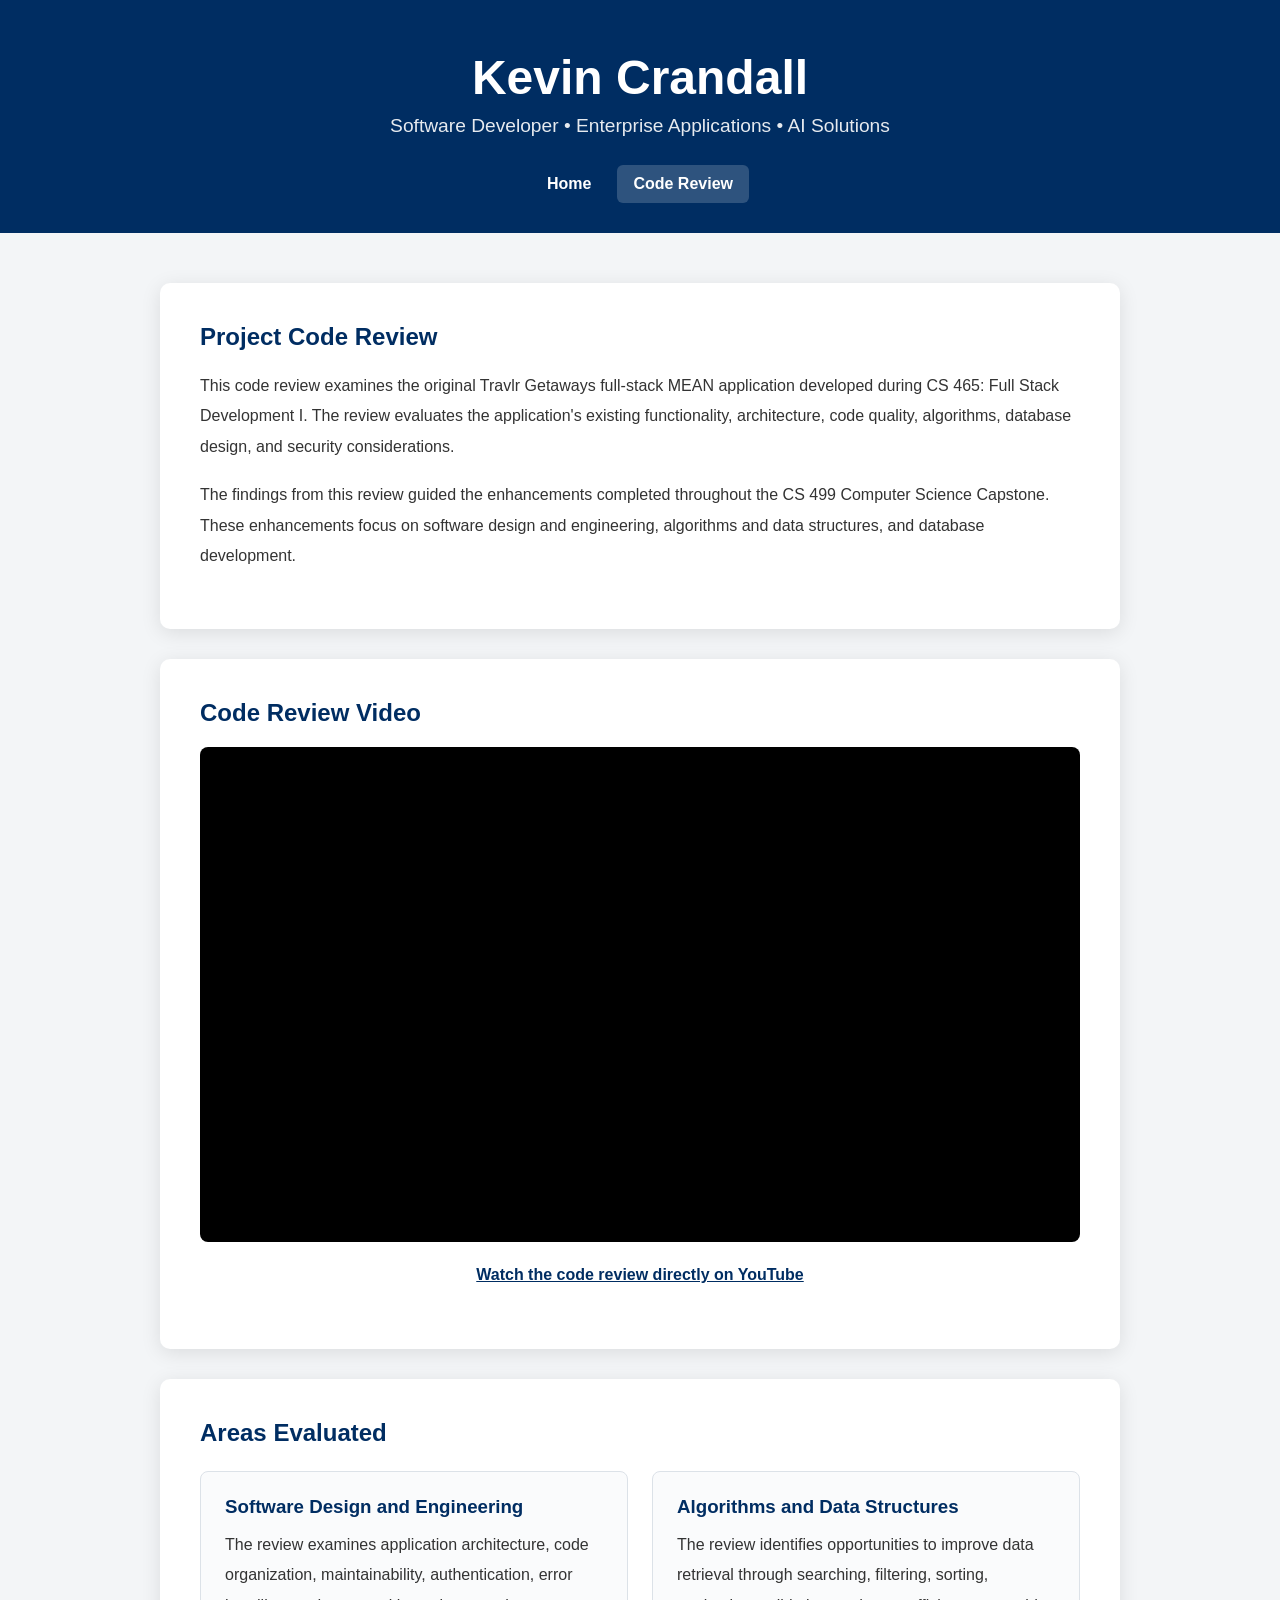
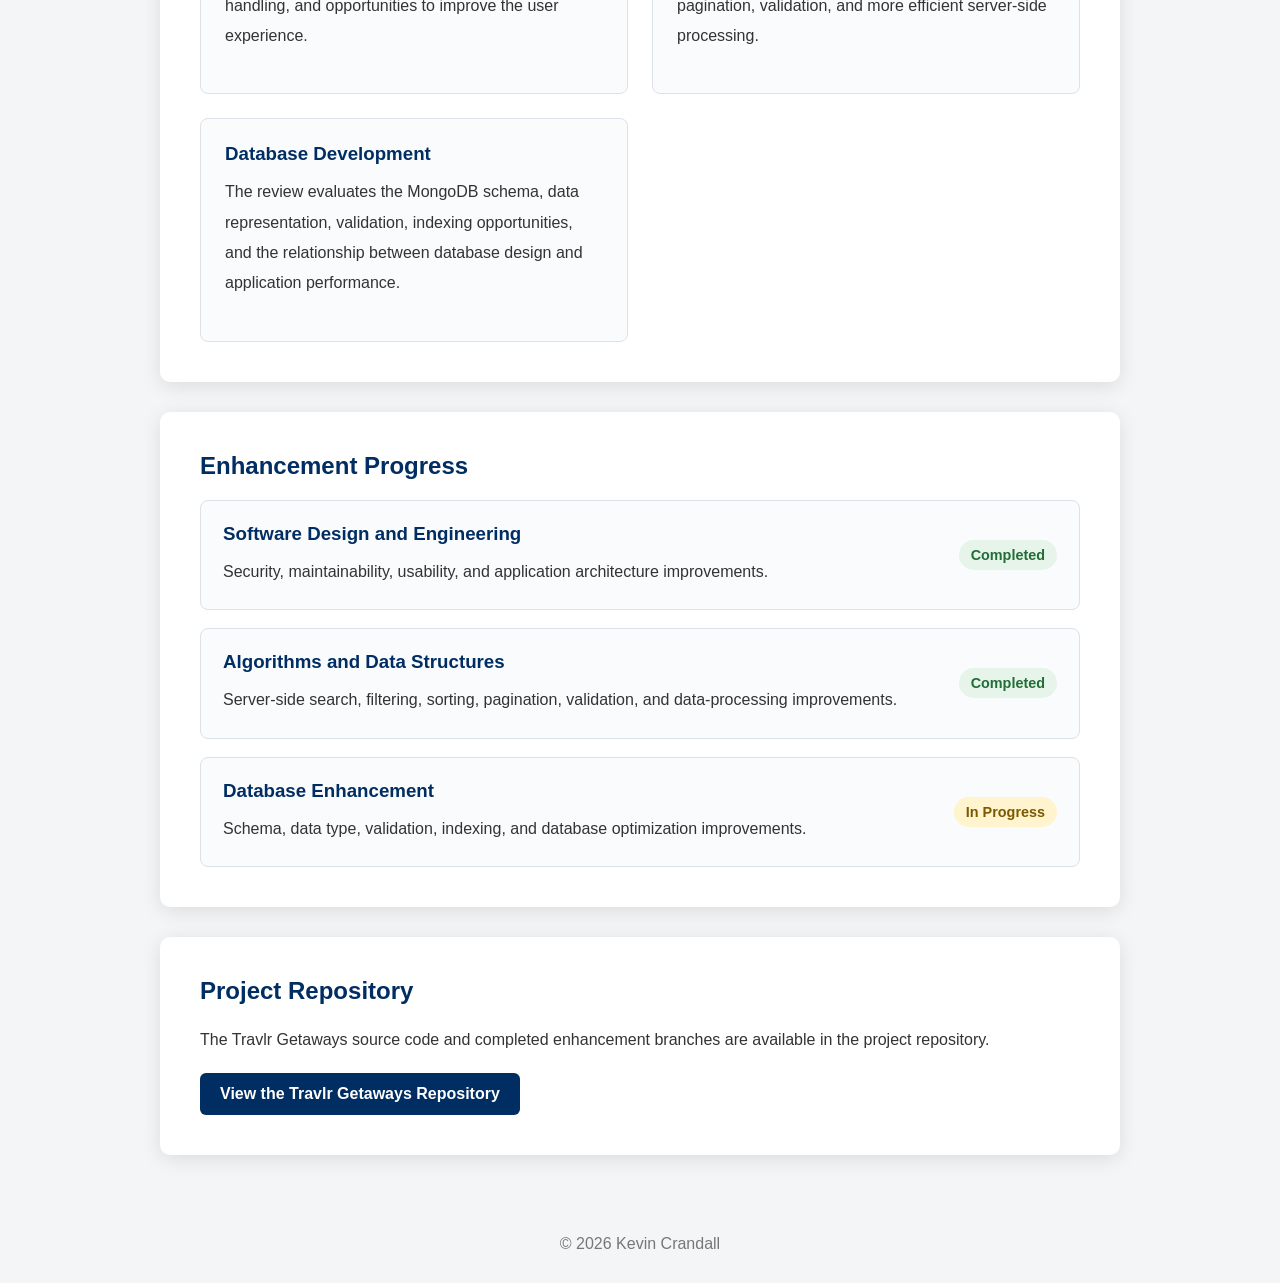
==== code-review.html @ 1a6085f7 "Publish capstone code review to ePortfolio" ====
<!DOCTYPE html>
<html lang="en">

<head>
    <meta charset="UTF-8">
    <meta name="viewport" content="width=device-width, initial-scale=1.0">

    <title>Code Review | Kevin Crandall</title>

    <link rel="stylesheet" href="style.css">
</head>

<body>

    <header>
        <h1>Kevin Crandall</h1>

        <p class="subtitle">
            Software Developer • Enterprise Applications • AI Solutions
        </p>

        <nav aria-label="Primary navigation">
            <a href="index.html">Home</a>
            <a href="code-review.html" class="active">Code Review</a>
        </nav>
    </header>

    <main>

        <section class="card">

            <h2>Project Code Review</h2>

            <p>
                This code review examines the original Travlr Getaways full-stack
                MEAN application developed during CS 465: Full Stack Development I.
                The review evaluates the application's existing functionality,
                architecture, code quality, algorithms, database design, and
                security considerations.
            </p>

            <p>
                The findings from this review guided the enhancements completed
                throughout the CS 499 Computer Science Capstone. These enhancements
                focus on software design and engineering, algorithms and data
                structures, and database development.
            </p>

        </section>

        <section class="card">

            <h2>Code Review Video</h2>

            <div class="video-container">
                <iframe
                    src="https://www.youtube.com/embed/pPTbL6goKPQ"
                    title="CS 499 Capstone Code Review - Travlr Getaways MEAN Application"
                    allow="accelerometer; autoplay; clipboard-write; encrypted-media; gyroscope; picture-in-picture; web-share"
                    allowfullscreen>
                </iframe>
            </div>

            <p class="video-link">
                <a
                    href="https://youtu.be/pPTbL6goKPQ"
                    target="_blank"
                    rel="noopener noreferrer">
                    Watch the code review directly on YouTube
                </a>
            </p>

        </section>

        <section class="card">

            <h2>Areas Evaluated</h2>

            <div class="portfolio-grid">

                <article class="portfolio-item">
                    <h3>Software Design and Engineering</h3>

                    <p>
                        The review examines application architecture, code
                        organization, maintainability, authentication, error handling,
                        and opportunities to improve the user experience.
                    </p>
                </article>

                <article class="portfolio-item">
                    <h3>Algorithms and Data Structures</h3>

                    <p>
                        The review identifies opportunities to improve data retrieval
                        through searching, filtering, sorting, pagination, validation,
                        and more efficient server-side processing.
                    </p>
                </article>

                <article class="portfolio-item">
                    <h3>Database Development</h3>

                    <p>
                        The review evaluates the MongoDB schema, data representation,
                        validation, indexing opportunities, and the relationship
                        between database design and application performance.
                    </p>
                </article>

            </div>

        </section>

        <section class="card">

            <h2>Enhancement Progress</h2>

            <div class="progress-list">

                <div class="progress-item">
                    <div>
                        <h3>Software Design and Engineering</h3>
                        <p>
                            Security, maintainability, usability, and application
                            architecture improvements.
                        </p>
                    </div>

                    <span class="status completed">Completed</span>
                </div>

                <div class="progress-item">
                    <div>
                        <h3>Algorithms and Data Structures</h3>
                        <p>
                            Server-side search, filtering, sorting, pagination,
                            validation, and data-processing improvements.
                        </p>
                    </div>

                    <span class="status completed">Completed</span>
                </div>

                <div class="progress-item">
                    <div>
                        <h3>Database Enhancement</h3>
                        <p>
                            Schema, data type, validation, indexing, and database
                            optimization improvements.
                        </p>
                    </div>

                    <span class="status in-progress">In Progress</span>
                </div>

            </div>

        </section>

        <section class="card">

            <h2>Project Repository</h2>

            <p>
                The Travlr Getaways source code and completed enhancement branches
                are available in the project repository.
            </p>

            <a
                class="button"
                href="https://github.com/kcrandall81087/CS465"
                target="_blank"
                rel="noopener noreferrer">
                View the Travlr Getaways Repository
            </a>

        </section>

    </main>

    <footer>
        &copy; 2026 Kevin Crandall
    </footer>

</body>

</html>
---- style.css ----
* {
    margin: 0;
    padding: 0;
    box-sizing: border-box;
}

body {
    font-family: "Segoe UI", Arial, sans-serif;
    background: #f3f5f7;
    color: #333;
}

header {
    background: #002d62;
    color: white;
    padding: 50px 20px 30px;
    text-align: center;
}

header h1 {
    font-size: 3rem;
    margin-bottom: 10px;
}

.subtitle {
    font-size: 1.2rem;
    opacity: 0.9;
}

nav {
    display: flex;
    justify-content: center;
    flex-wrap: wrap;
    gap: 10px;
    margin-top: 28px;
}

nav a {
    color: white;
    padding: 10px 16px;
    border-radius: 6px;
    text-decoration: none;
    font-weight: 600;
    transition: background 0.2s ease;
}

nav a:hover,
nav a:focus,
nav a.active {
    background: rgba(255, 255, 255, 0.18);
}

main {
    max-width: 1000px;
    margin: 50px auto;
    padding: 0 20px;
}

.card {
    background: white;
    padding: 40px;
    margin-bottom: 30px;
    border-radius: 10px;
    box-shadow: 0 4px 20px rgba(0, 0, 0, 0.10);
}

.card h2 {
    color: #002d62;
    margin-bottom: 20px;
}

.card h3 {
    color: #002d62;
    margin-bottom: 12px;
}

.card p {
    margin-bottom: 18px;
    line-height: 1.9;
}

.portfolio-grid {
    display: grid;
    grid-template-columns: repeat(2, minmax(0, 1fr));
    gap: 24px;
    margin-top: 24px;
}

.portfolio-item {
    padding: 24px;
    border: 1px solid #dce2e8;
    border-radius: 8px;
    background: #fafbfc;
}

.button {
    display: inline-block;
    background: #002d62;
    color: white;
    padding: 12px 20px;
    border-radius: 6px;
    text-decoration: none;
    font-weight: 600;
    transition: background 0.2s ease;
}

.button:hover,
.button:focus {
    background: #004a99;
}

.status {
    display: inline-block;
    padding: 7px 12px;
    border-radius: 20px;
    font-size: 0.9rem;
    font-weight: 700;
}

.status.completed {
    background: #e6f4ea;
    color: #216e39;
}

.status.in-progress {
    background: #fff4ce;
    color: #7a5900;
}

.video-container {
    position: relative;
    width: 100%;
    padding-top: 56.25%;
    overflow: hidden;
    background: #000;
    border-radius: 8px;
}

.video-container iframe {
    position: absolute;
    inset: 0;
    width: 100%;
    height: 100%;
    border: 0;
}

.video-link {
    margin-top: 18px;
    margin-bottom: 0;
    text-align: center;
}

.video-link a {
    color: #002d62;
    font-weight: 600;
}

.progress-list {
    display: flex;
    flex-direction: column;
    gap: 18px;
}

.progress-item {
    display: flex;
    justify-content: space-between;
    align-items: center;
    gap: 24px;
    padding: 22px;
    border: 1px solid #dce2e8;
    border-radius: 8px;
    background: #fafbfc;
}

.progress-item p {
    margin-bottom: 0;
}

footer {
    text-align: center;
    padding: 30px;
    color: #777;
}

@media (max-width: 700px) {
    header h1 {
        font-size: 2.3rem;
    }

    .card {
        padding: 28px 22px;
    }

    .portfolio-grid {
        grid-template-columns: 1fr;
    }

    .progress-item {
        align-items: flex-start;
        flex-direction: column;
    }
}
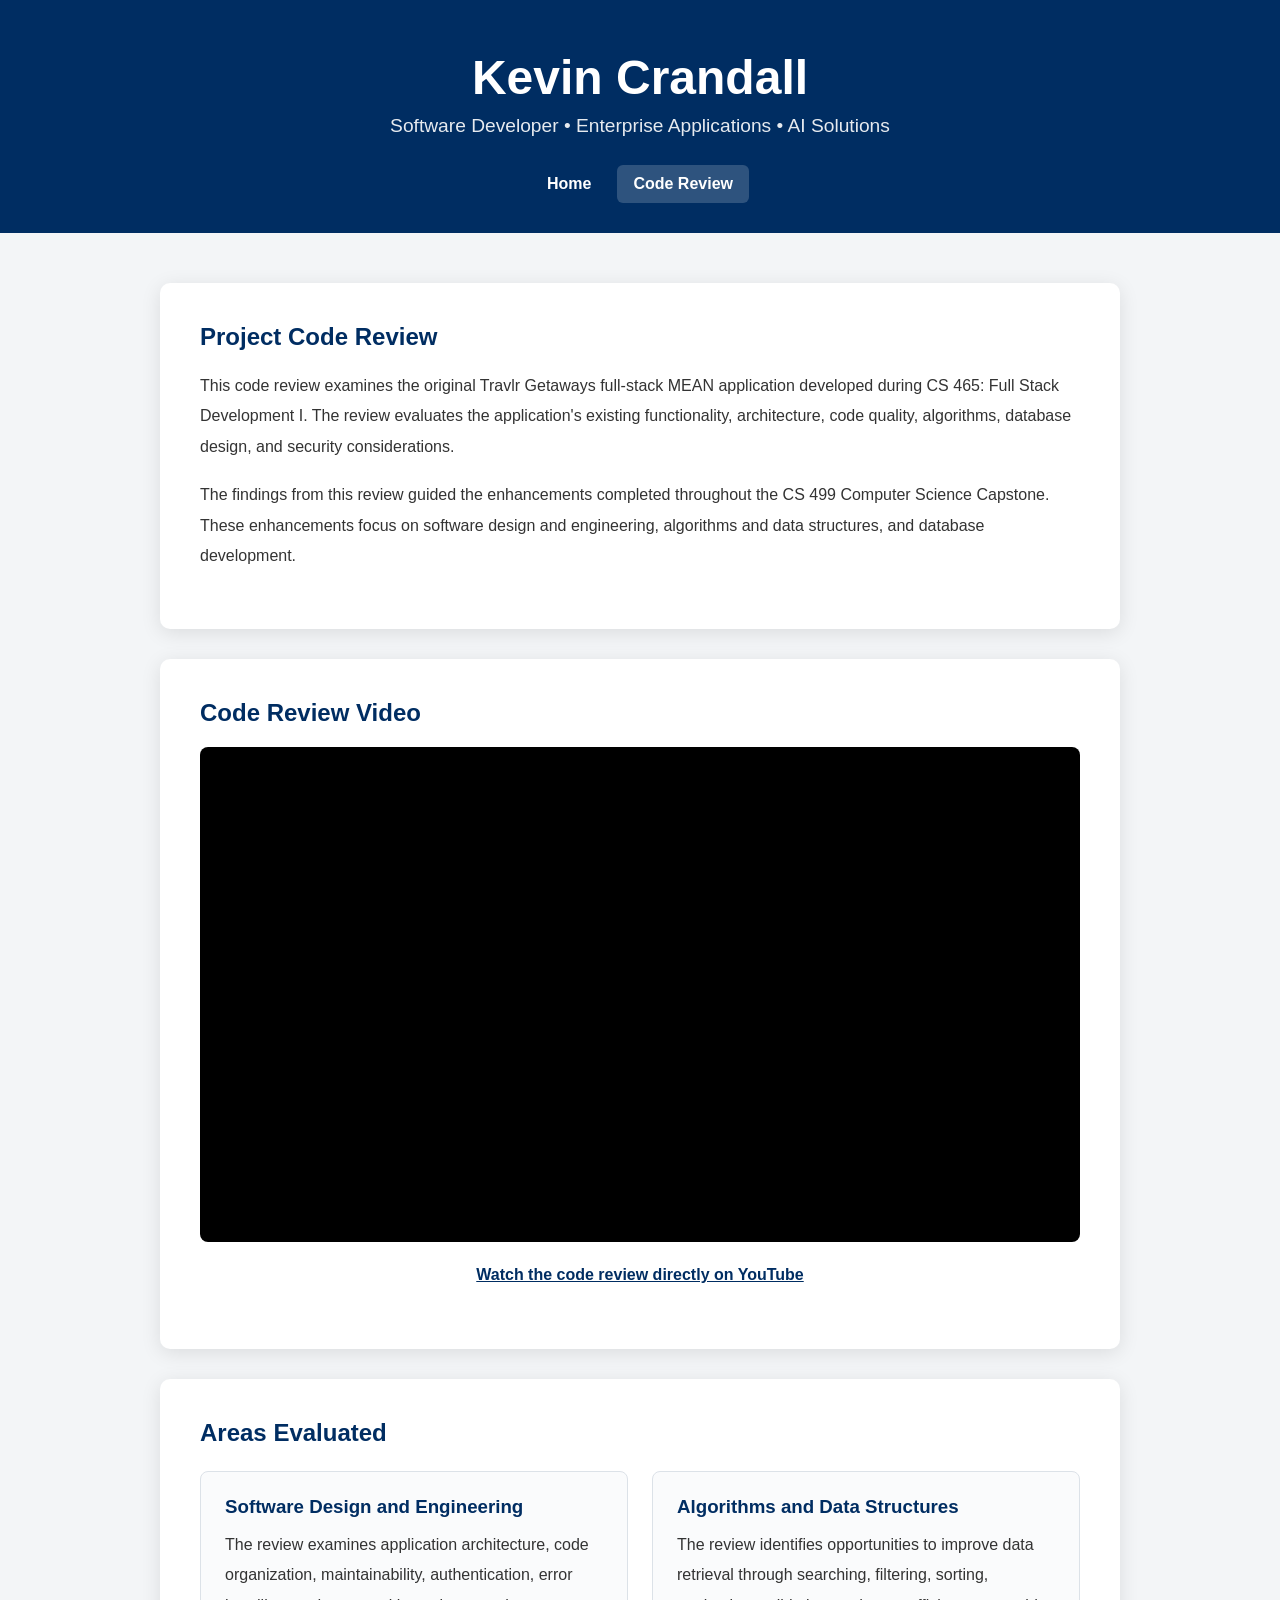
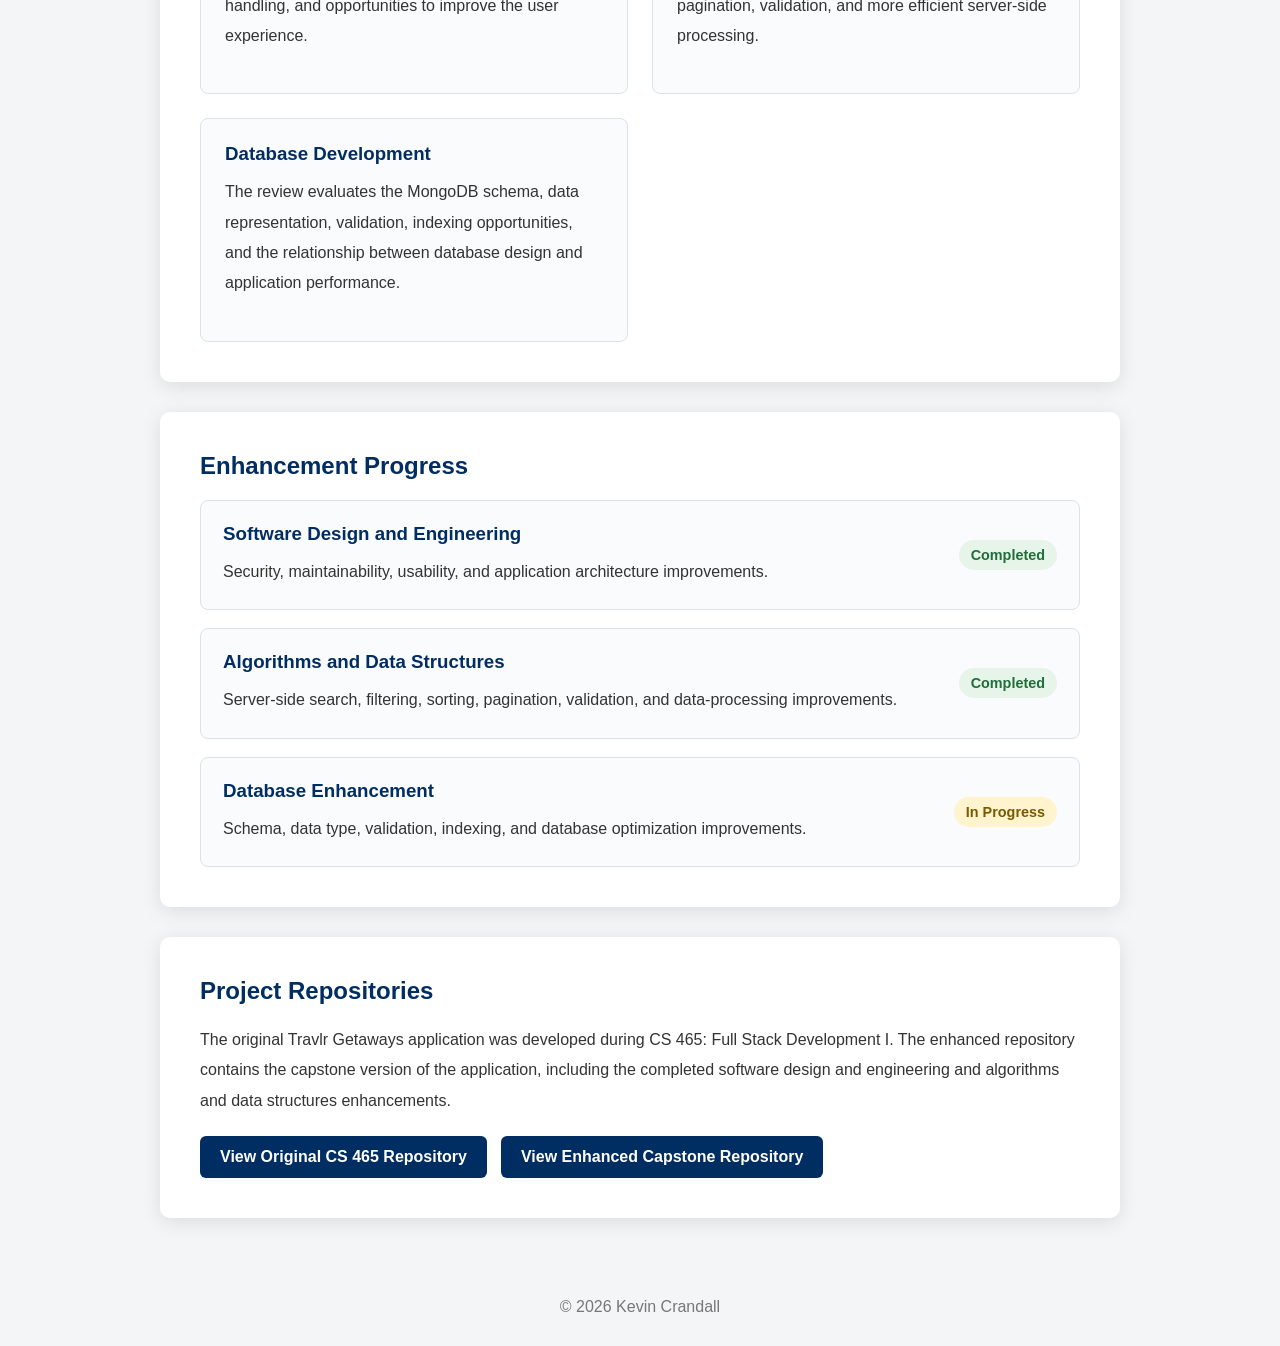
==== commit 274f2e0a: "Add original and enhanced project repository links" ====
--- a/code-review.html
+++ b/code-review.html
@@ -160,20 +160,35 @@
 
         <section class="card">
 
-            <h2>Project Repository</h2>
+            <h2>Project Repositories</h2>
 
             <p>
-                The Travlr Getaways source code and completed enhancement branches
-                are available in the project repository.
-            </p>
-
-            <a
-                class="button"
-                href="https://github.com/kcrandall81087/CS465"
-                target="_blank"
-                rel="noopener noreferrer">
-                View the Travlr Getaways Repository
-            </a>
+                The original Travlr Getaways application was developed during
+                CS 465: Full Stack Development I. The enhanced repository contains
+                the capstone version of the application, including the completed
+                software design and engineering and algorithms and data structures
+                enhancements.
+            </p>
+
+            <div class="repository-links">
+
+                <a
+                    class="button"
+                    href="https://github.com/kcrandall81087/CS465"
+                    target="_blank"
+                    rel="noopener noreferrer">
+                    View Original CS 465 Repository
+                </a>
+
+                <a
+                    class="button"
+                    href="https://github.com/kcrandall81087/travlr-getaways-enhanced"
+                    target="_blank"
+                    rel="noopener noreferrer">
+                    View Enhanced Capstone Repository
+                </a>
+
+            </div>
 
         </section>
 
--- a/style.css
+++ b/style.css
@@ -172,6 +172,13 @@
     background: #fafbfc;
 }
 
+.repository-links {
+    display: flex;
+    flex-wrap: wrap;
+    gap: 14px;
+    margin-top: 20px;
+}
+
 .progress-item p {
     margin-bottom: 0;
 }
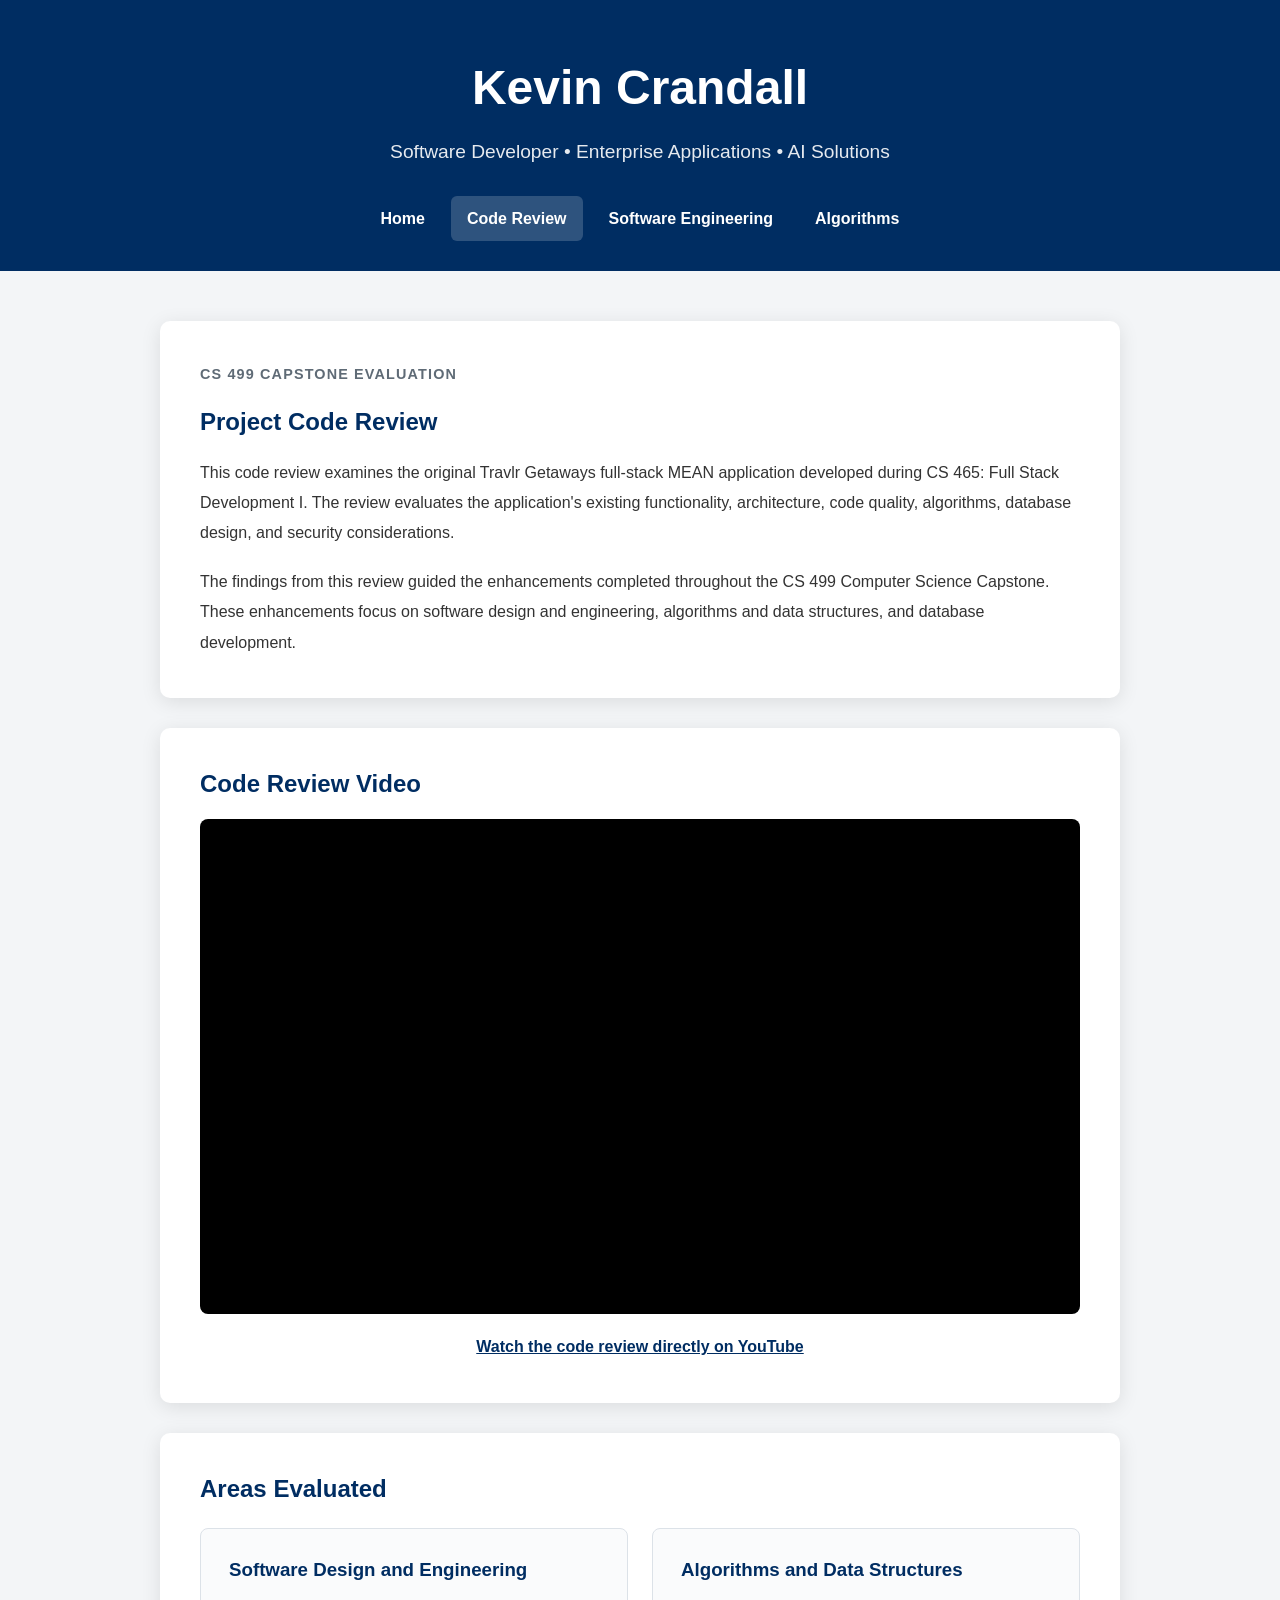
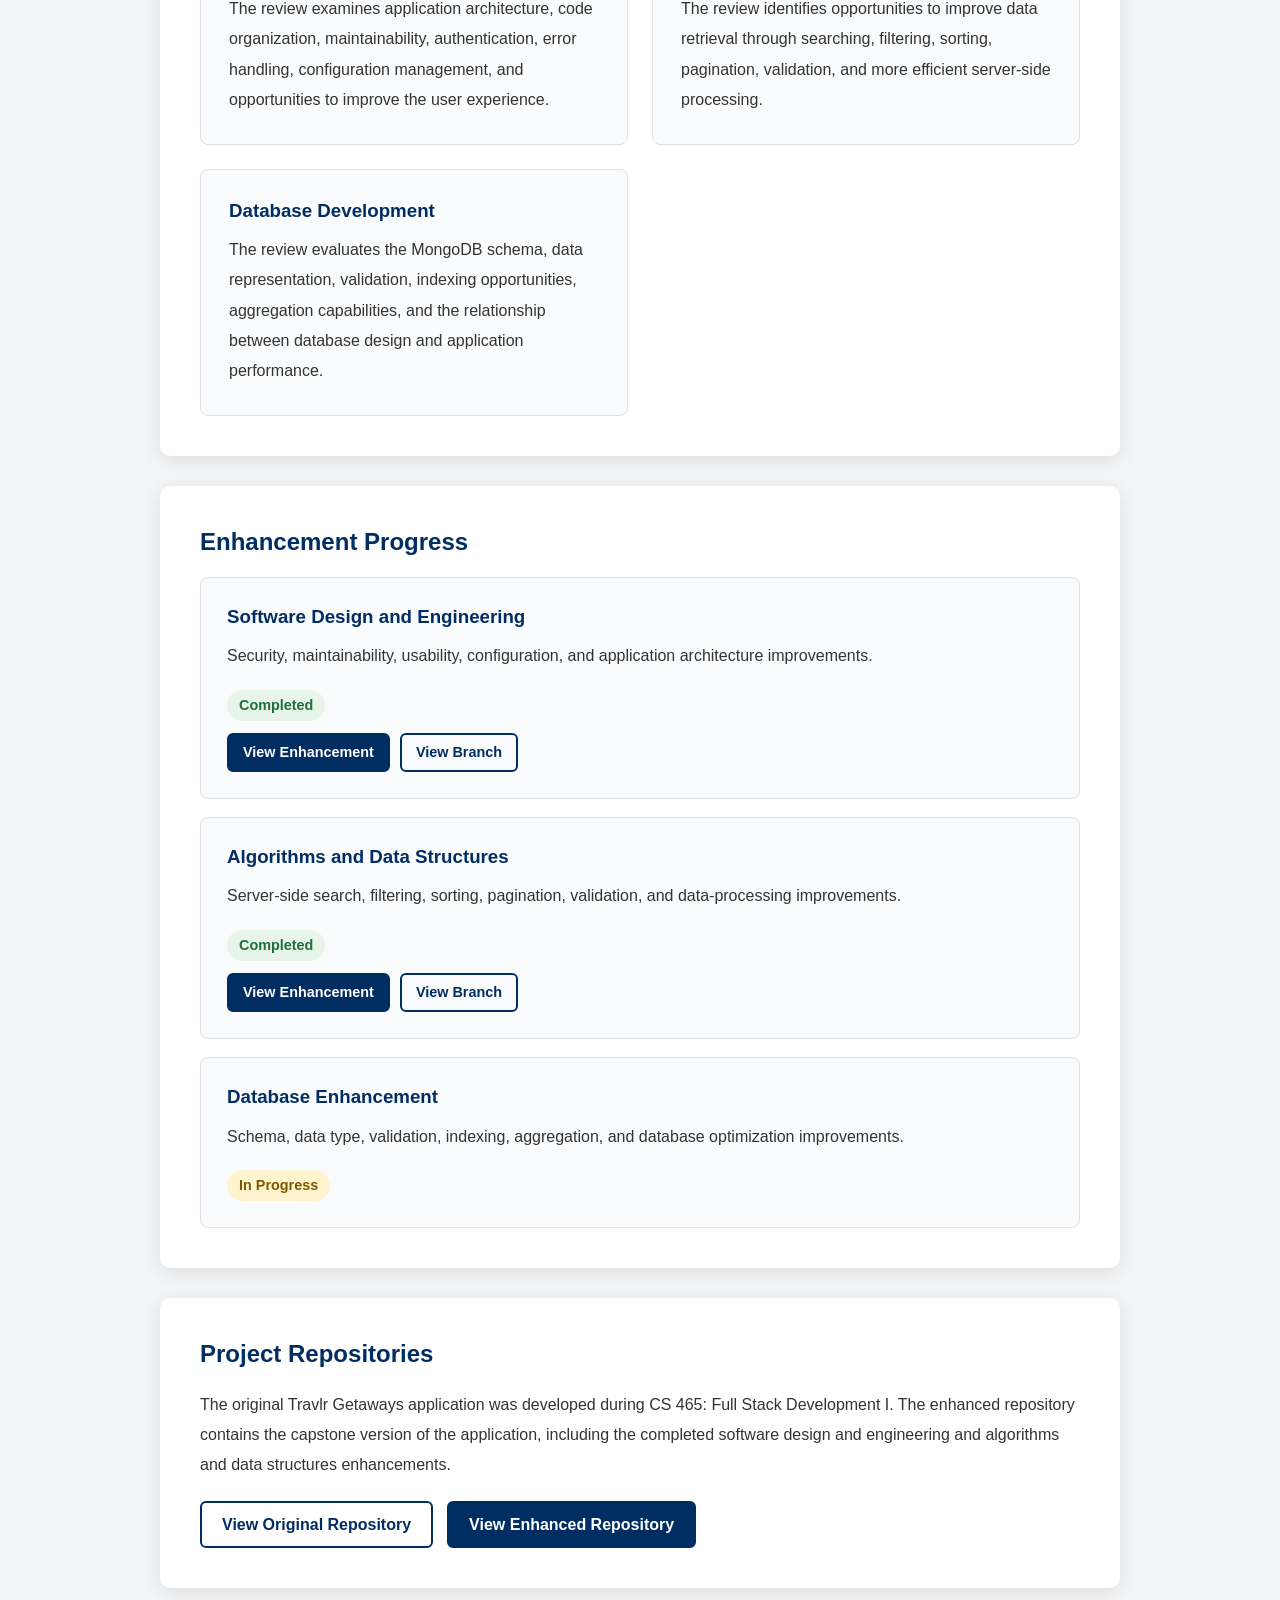
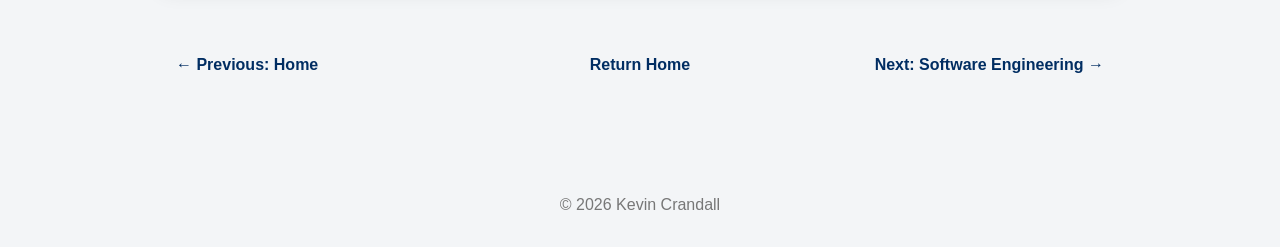
==== commit 3ecadd2b: "Add completed capstone enhancement pages" ====
--- a/code-review.html
+++ b/code-review.html
@@ -22,12 +22,15 @@
         <nav aria-label="Primary navigation">
             <a href="index.html">Home</a>
             <a href="code-review.html" class="active">Code Review</a>
+            <a href="software-engineering.html">Software Engineering</a>
+            <a href="algorithms.html">Algorithms</a>
         </nav>
     </header>
 
     <main>
 
         <section class="card">
+            <p class="eyebrow">CS 499 Capstone Evaluation</p>
 
             <h2>Project Code Review</h2>
 
@@ -45,11 +48,9 @@
                 focus on software design and engineering, algorithms and data
                 structures, and database development.
             </p>
-
-        </section>
-
-        <section class="card">
-
+        </section>
+
+        <section class="card">
             <h2>Code Review Video</h2>
 
             <div class="video-container">
@@ -69,11 +70,9 @@
                     Watch the code review directly on YouTube
                 </a>
             </p>
-
-        </section>
-
-        <section class="card">
-
+        </section>
+
+        <section class="card">
             <h2>Areas Evaluated</h2>
 
             <div class="portfolio-grid">
@@ -84,7 +83,8 @@
                     <p>
                         The review examines application architecture, code
                         organization, maintainability, authentication, error handling,
-                        and opportunities to improve the user experience.
+                        configuration management, and opportunities to improve the
+                        user experience.
                     </p>
                 </article>
 
@@ -103,63 +103,101 @@
 
                     <p>
                         The review evaluates the MongoDB schema, data representation,
-                        validation, indexing opportunities, and the relationship
-                        between database design and application performance.
+                        validation, indexing opportunities, aggregation capabilities,
+                        and the relationship between database design and application
+                        performance.
                     </p>
                 </article>
 
             </div>
-
-        </section>
-
-        <section class="card">
-
+        </section>
+
+        <section class="card">
             <h2>Enhancement Progress</h2>
 
             <div class="progress-list">
 
-                <div class="progress-item">
-                    <div>
+                <article class="progress-item">
+                    <div class="progress-content">
                         <h3>Software Design and Engineering</h3>
+
                         <p>
-                            Security, maintainability, usability, and application
-                            architecture improvements.
+                            Security, maintainability, usability, configuration,
+                            and application architecture improvements.
                         </p>
+
+                        <div class="portfolio-actions">
+                            <span class="status completed">Completed</span>
+
+                            <div class="action-buttons">
+                                <a
+                                    class="button secondary-button"
+                                    href="software-engineering.html">
+                                    View Enhancement
+                                </a>
+
+                                <a
+                                    class="button secondary-button outline-button"
+                                    href="https://github.com/kcrandall81087/travlr-getaways-enhanced/tree/enhancement/software-engineering"
+                                    target="_blank"
+                                    rel="noopener noreferrer">
+                                    View Branch
+                                </a>
+                            </div>
+                        </div>
                     </div>
-
-                    <span class="status completed">Completed</span>
-                </div>
-
-                <div class="progress-item">
-                    <div>
+                </article>
+
+                <article class="progress-item">
+                    <div class="progress-content">
                         <h3>Algorithms and Data Structures</h3>
+
                         <p>
                             Server-side search, filtering, sorting, pagination,
                             validation, and data-processing improvements.
                         </p>
+
+                        <div class="portfolio-actions">
+                            <span class="status completed">Completed</span>
+
+                            <div class="action-buttons">
+                                <a
+                                    class="button secondary-button"
+                                    href="algorithms.html">
+                                    View Enhancement
+                                </a>
+
+                                <a
+                                    class="button secondary-button outline-button"
+                                    href="https://github.com/kcrandall81087/travlr-getaways-enhanced/tree/enhancement/algorithms"
+                                    target="_blank"
+                                    rel="noopener noreferrer">
+                                    View Branch
+                                </a>
+                            </div>
+                        </div>
                     </div>
-
-                    <span class="status completed">Completed</span>
-                </div>
-
-                <div class="progress-item">
-                    <div>
+                </article>
+
+                <article class="progress-item">
+                    <div class="progress-content">
                         <h3>Database Enhancement</h3>
+
                         <p>
-                            Schema, data type, validation, indexing, and database
-                            optimization improvements.
+                            Schema, data type, validation, indexing, aggregation,
+                            and database optimization improvements.
                         </p>
+
+                        <div class="portfolio-actions">
+                            <span class="status in-progress">In Progress</span>
+                        </div>
                     </div>
-
-                    <span class="status in-progress">In Progress</span>
-                </div>
-
-            </div>
-
-        </section>
-
-        <section class="card">
-
+                </article>
+
+            </div>
+        </section>
+
+        <section class="card">
             <h2>Project Repositories</h2>
 
             <p>
@@ -171,13 +209,12 @@
             </p>
 
             <div class="repository-links">
-
                 <a
-                    class="button"
+                    class="button outline-button"
                     href="https://github.com/kcrandall81087/CS465"
                     target="_blank"
                     rel="noopener noreferrer">
-                    View Original CS 465 Repository
+                    View Original Repository
                 </a>
 
                 <a
@@ -185,12 +222,24 @@
                     href="https://github.com/kcrandall81087/travlr-getaways-enhanced"
                     target="_blank"
                     rel="noopener noreferrer">
-                    View Enhanced Capstone Repository
+                    View Enhanced Repository
                 </a>
-
-            </div>
-
-        </section>
+            </div>
+        </section>
+
+        <nav class="page-navigation" aria-label="Portfolio page navigation">
+            <a href="index.html">
+                &larr; Previous: Home
+            </a>
+
+            <a href="index.html">
+                Return Home
+            </a>
+
+            <a href="software-engineering.html">
+                Next: Software Engineering &rarr;
+            </a>
+        </nav>
 
     </main>
 
--- a/style.css
+++ b/style.css
@@ -4,10 +4,15 @@
     box-sizing: border-box;
 }
 
+html {
+    scroll-behavior: smooth;
+}
+
 body {
     font-family: "Segoe UI", Arial, sans-serif;
     background: #f3f5f7;
     color: #333;
+    line-height: 1.6;
 }
 
 header {
@@ -41,13 +46,20 @@
     border-radius: 6px;
     text-decoration: none;
     font-weight: 600;
-    transition: background 0.2s ease;
+    transition:
+        background 0.2s ease,
+        transform 0.2s ease;
 }
 
 nav a:hover,
 nav a:focus,
 nav a.active {
     background: rgba(255, 255, 255, 0.18);
+}
+
+nav a:hover,
+nav a:focus {
+    transform: translateY(-1px);
 }
 
 main {
@@ -67,17 +79,29 @@
 .card h2 {
     color: #002d62;
     margin-bottom: 20px;
+    line-height: 1.3;
 }
 
 .card h3 {
     color: #002d62;
     margin-bottom: 12px;
+    line-height: 1.35;
 }
 
 .card p {
     margin-bottom: 18px;
     line-height: 1.9;
 }
+
+.card p:last-child {
+    margin-bottom: 0;
+}
+
+.card ul {
+    margin-bottom: 0;
+}
+
+/* Portfolio cards */
 
 .portfolio-grid {
     display: grid;
@@ -87,27 +111,81 @@
 }
 
 .portfolio-item {
-    padding: 24px;
+    display: flex;
+    flex-direction: column;
+    padding: 28px;
     border: 1px solid #dce2e8;
     border-radius: 8px;
     background: #fafbfc;
 }
+
+.portfolio-item p {
+    flex-grow: 1;
+    margin-bottom: 22px;
+}
+
+.portfolio-actions {
+    display: flex;
+    flex-direction: column;
+    align-items: flex-start;
+    gap: 12px;
+    margin-top: auto;
+}
+
+.action-buttons {
+    display: flex;
+    align-items: center;
+    flex-wrap: wrap;
+    gap: 10px;
+}
+
+/* Buttons */
 
 .button {
     display: inline-block;
     background: #002d62;
     color: white;
     padding: 12px 20px;
+    border: 2px solid #002d62;
     border-radius: 6px;
     text-decoration: none;
     font-weight: 600;
-    transition: background 0.2s ease;
+    line-height: 1.2;
+    text-align: center;
+    transition:
+        background 0.2s ease,
+        color 0.2s ease,
+        border-color 0.2s ease,
+        transform 0.2s ease;
 }
 
 .button:hover,
 .button:focus {
     background: #004a99;
-}
+    border-color: #004a99;
+    color: white;
+    transform: translateY(-1px);
+}
+
+.secondary-button {
+    padding: 9px 14px;
+    font-size: 0.9rem;
+}
+
+.outline-button {
+    background: transparent;
+    color: #002d62;
+    border: 2px solid #002d62;
+}
+
+.outline-button:hover,
+.outline-button:focus {
+    background: #eef4fa;
+    color: #002d62;
+    border-color: #002d62;
+}
+
+/* Status badges */
 
 .status {
     display: inline-block;
@@ -115,6 +193,8 @@
     border-radius: 20px;
     font-size: 0.9rem;
     font-weight: 700;
+    line-height: 1.2;
+    white-space: nowrap;
 }
 
 .status.completed {
@@ -126,6 +206,8 @@
     background: #fff4ce;
     color: #7a5900;
 }
+
+/* Video */
 
 .video-container {
     position: relative;
@@ -155,6 +237,13 @@
     font-weight: 600;
 }
 
+.video-link a:hover,
+.video-link a:focus {
+    text-decoration: none;
+}
+
+/* Enhancement progress */
+
 .progress-list {
     display: flex;
     flex-direction: column;
@@ -162,16 +251,22 @@
 }
 
 .progress-item {
-    display: flex;
-    justify-content: space-between;
-    align-items: center;
-    gap: 24px;
-    padding: 22px;
+    padding: 26px;
     border: 1px solid #dce2e8;
     border-radius: 8px;
     background: #fafbfc;
 }
 
+.progress-content {
+    width: 100%;
+}
+
+.progress-item p {
+    margin-bottom: 18px;
+}
+
+/* Repository links */
+
 .repository-links {
     display: flex;
     flex-wrap: wrap;
@@ -179,9 +274,155 @@
     margin-top: 20px;
 }
 
-.progress-item p {
+/* Enhancement page heading */
+
+.page-heading {
+    display: flex;
+    justify-content: space-between;
+    align-items: flex-start;
+    gap: 20px;
+    margin-bottom: 20px;
+}
+
+.page-heading h2 {
     margin-bottom: 0;
 }
+
+.eyebrow {
+    margin-bottom: 6px;
+    color: #5f6b76;
+    font-size: 0.9rem;
+    font-weight: 700;
+    letter-spacing: 0.08em;
+    line-height: 1.4;
+    text-transform: uppercase;
+}
+
+/* Enhancement objectives */
+
+.objective-grid {
+    display: grid;
+    grid-template-columns: repeat(2, minmax(0, 1fr));
+    gap: 22px;
+    margin-top: 24px;
+}
+
+.objective-item {
+    padding: 24px;
+    border: 1px solid #dce2e8;
+    border-radius: 8px;
+    background: #fafbfc;
+}
+
+.objective-item p {
+    margin-bottom: 0;
+}
+
+/* Major improvements */
+
+.improvement-grid {
+    display: grid;
+    grid-template-columns: repeat(2, minmax(0, 1fr));
+    gap: 22px;
+    margin-top: 24px;
+}
+
+.improvement-item {
+    padding: 24px;
+    border: 1px solid #dce2e8;
+    border-radius: 8px;
+    background: #fafbfc;
+}
+
+.improvement-item ul {
+    padding-left: 20px;
+    line-height: 1.8;
+}
+
+.improvement-item li + li {
+    margin-top: 5px;
+}
+
+/* Technical skills */
+
+.tag-list {
+    display: flex;
+    flex-wrap: wrap;
+    gap: 10px;
+}
+
+.tag {
+    display: inline-block;
+    padding: 8px 13px;
+    border: 1px solid #cfd8e1;
+    border-radius: 20px;
+    background: #f5f7f9;
+    color: #002d62;
+    font-size: 0.9rem;
+    font-weight: 600;
+}
+
+/* Course outcomes */
+
+.outcome-list {
+    display: flex;
+    flex-direction: column;
+    gap: 18px;
+}
+
+.outcome-item {
+    padding: 24px;
+    border: 1px solid #dce2e8;
+    border-radius: 8px;
+    background: #fafbfc;
+}
+
+.outcome-item p {
+    margin-bottom: 0;
+}
+
+/* Bottom page navigation */
+
+.page-navigation {
+    display: grid;
+    grid-template-columns: 1fr auto 1fr;
+    align-items: center;
+    gap: 18px;
+    margin-top: 10px;
+    padding: 24px 0;
+}
+
+.page-navigation a,
+.disabled-link {
+    color: #002d62;
+    font-weight: 600;
+    text-decoration: none;
+}
+
+.page-navigation a:first-child {
+    text-align: left;
+}
+
+.page-navigation a:nth-child(2) {
+    text-align: center;
+}
+
+.page-navigation a:last-child,
+.page-navigation .disabled-link:last-child {
+    text-align: right;
+}
+
+.page-navigation a:hover,
+.page-navigation a:focus {
+    text-decoration: underline;
+}
+
+.disabled-link {
+    color: #8a939c;
+    cursor: default;
+}
+
+/* Footer */
 
 footer {
     text-align: center;
@@ -189,21 +430,101 @@
     color: #777;
 }
 
+/* Tablet and mobile */
+
 @media (max-width: 700px) {
+    header {
+        padding: 40px 20px 25px;
+    }
+
     header h1 {
         font-size: 2.3rem;
     }
 
+    .subtitle {
+        font-size: 1.05rem;
+    }
+
+    main {
+        margin: 30px auto;
+    }
+
     .card {
         padding: 28px 22px;
     }
 
-    .portfolio-grid {
+    .portfolio-grid,
+    .objective-grid,
+    .improvement-grid {
         grid-template-columns: 1fr;
     }
 
-    .progress-item {
+    .page-heading {
         align-items: flex-start;
         flex-direction: column;
     }
+
+    .repository-links {
+        align-items: stretch;
+        flex-direction: column;
+    }
+
+    .repository-links .button {
+        width: 100%;
+    }
+
+    .page-navigation {
+        display: flex;
+        align-items: flex-start;
+        flex-direction: column;
+        gap: 14px;
+    }
+
+    .page-navigation a:first-child,
+    .page-navigation a:nth-child(2),
+    .page-navigation a:last-child,
+    .page-navigation .disabled-link:last-child {
+        text-align: left;
+    }
+}
+
+@media (max-width: 450px) {
+    header h1 {
+        font-size: 2rem;
+    }
+
+    nav {
+        align-items: stretch;
+        flex-direction: column;
+    }
+
+    nav a {
+        width: 100%;
+    }
+
+    .card {
+        padding: 24px 18px;
+    }
+
+    .portfolio-item,
+    .progress-item,
+    .objective-item,
+    .improvement-item,
+    .outcome-item {
+        padding: 22px 18px;
+    }
+
+    .action-buttons {
+        align-items: stretch;
+        flex-direction: column;
+        width: 100%;
+    }
+
+    .action-buttons .button {
+        width: 100%;
+    }
+
+    .page-heading .status {
+        align-self: flex-start;
+    }
 }
